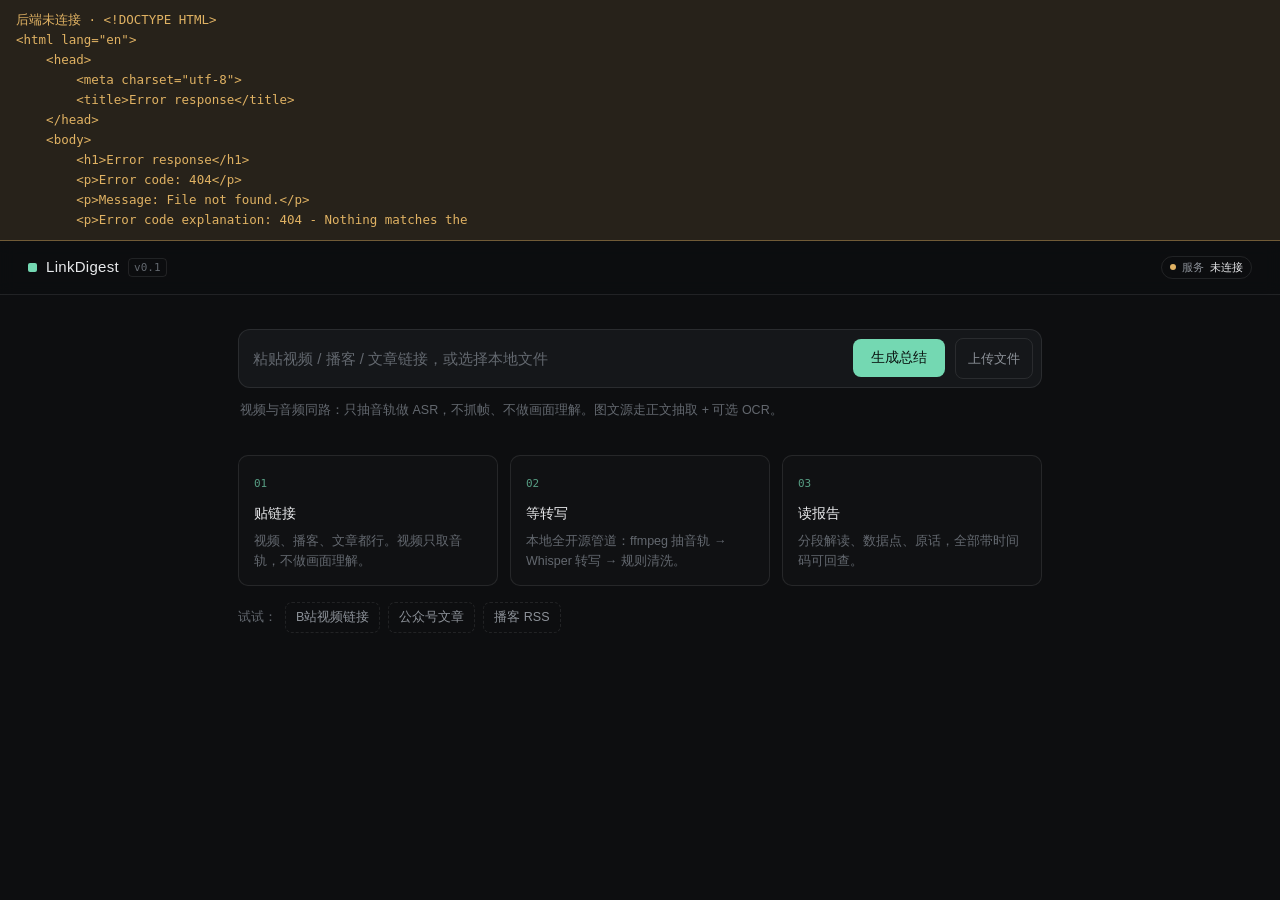
==== src/linkdigest/resources/web/index.html @ 15613ebf "重构为分层包：14 个混合模块拆成 13 层，外部能力改为端口/适配器 - 依赖单向向下：conventions ← config ← net ← capabilities ← contracts ←" ====
<!DOCTYPE html>
<html lang="zh-CN">
<head>
<meta charset="utf-8">
<meta name="viewport" content="width=device-width, initial-scale=1">
<title>LinkDigest · 内容总结</title>
<link rel="stylesheet" href="static/style.css">
<style>
  /* 直接双击打开（file://）时的兜底提示：此时静态资源与接口都不存在 */
  #offline { display: none; }
  html[data-mode="offline"] #offline {
    display: block;
    max-width: 720px;
    margin: 12vh auto;
    padding: 32px 36px;
    background: #14161a;
    border: 1px solid #2a2f36;
    border-radius: 14px;
    color: #e6e8eb;
    font: 15px/1.7 -apple-system, "PingFang SC", "Microsoft YaHei", sans-serif;
  }
  html[data-mode="offline"] body > *:not(#offline) { display: none !important; }
  html[data-mode="offline"] body { background: #0d0f12; }
  #offline h1 { margin: 0 0 10px; font-size: 20px; }
  #offline p { margin: 0 0 12px; color: #a8b0ba; }
  #offline code {
    display: block;
    padding: 10px 12px;
    margin: 6px 0;
    background: #0b0d10;
    border: 1px solid #2a2f36;
    border-radius: 8px;
    color: #9ae6b4;
    font: 13px/1.6 ui-monospace, SFMono-Regular, Menlo, monospace;
  }
  #offline a { color: #7cc4ff; }
</style>
<script>
  // 必须在解析 body 前判断，避免先闪一下坏掉的界面
  if (location.protocol === "file:") document.documentElement.dataset.mode = "offline";
</script>
</head>
<body>
<section id="offline">
  <h1>打开方式不对</h1>
  <p>这个页面是 <code style="display:inline;padding:2px 6px">file://</code> 打开的静态文件，
    它身后的后端（解析、转写、模型）一个都没在跑，所以点「生成总结」只会报资源找不到。</p>
  <p>正确做法是从项目根目录把服务拉起来，然后用 HTTP 地址访问：</p>
  <code>cd linkdigest &amp;&amp; ./scripts/run.sh</code>
  <code>open http://127.0.0.1:8787</code>
  <p>服务起好后点这里：<a href="http://127.0.0.1:8787/">http://127.0.0.1:8787/</a></p>
</section>
<header class="top">
  <div class="brand">
    <span class="mark"></span>
    <span class="name">LinkDigest</span>
    <span class="ver">v0.1</span>
  </div>
  <div class="pills" id="pills"></div>
</header>

<main>
  <section class="composer">
    <form id="form" autocomplete="off">
      <input id="url" type="text" placeholder="粘贴视频 / 播客 / 文章链接，或选择本地文件" spellcheck="false">
      <button type="submit" id="go">生成总结</button>
      <label class="ghost" for="file">上传文件</label>
      <input id="file" type="file" accept="audio/*,video/*" hidden>
    </form>
    <p class="hint">
      视频与音频同路：只抽音轨做 ASR，不抓帧、不做画面理解。图文源走正文抽取 + 可选 OCR。
    </p>
  </section>

  <section id="empty" class="empty">
    <div class="empty-grid">
      <div class="empty-card">
        <span class="k">01</span>
        <h4>贴链接</h4>
        <p>视频、播客、文章都行。视频只取音轨，不做画面理解。</p>
      </div>
      <div class="empty-card">
        <span class="k">02</span>
        <h4>等转写</h4>
        <p>本地全开源管道：ffmpeg 抽音轨 → Whisper 转写 → 规则清洗。</p>
      </div>
      <div class="empty-card">
        <span class="k">03</span>
        <h4>读报告</h4>
        <p>分段解读、数据点、原话，全部带时间码可回查。</p>
      </div>
    </div>
    <div class="examples">
      <span>试试：</span>
      <button class="example" data-tip="https://www.bilibili.com/video/BV1GJ411x7h7">B站视频链接</button>
      <button class="example" data-tip="https://mp.weixin.qq.com/s/xxxxxxxx">公众号文章</button>
      <button class="example" data-tip="https://feeds.simplecast.com/54nAGcIl">播客 RSS</button>
    </div>
  </section>

  <section id="status" class="status" hidden>
    <div class="status-head">
      <span id="stage">排队</span>
      <span id="pct">0%</span>
    </div>
    <div class="bar"><i id="fill"></i></div>
    <ul id="timings" class="timings"></ul>
  </section>

  <section id="history" class="history" hidden>
    <h3>最近</h3>
    <div id="history-list" class="chips"></div>
  </section>

  <article id="report" class="report"></article>
</main>

<script src="static/app.js"></script>
</body>
</html>
---- src/linkdigest/resources/web/static/style.css ----
:root {
  --bg: #0d0e10;
  --panel: #15171a;
  --panel-2: #1b1e22;
  --line: rgba(255, 255, 255, 0.09);
  --line-strong: rgba(255, 255, 255, 0.18);
  --text: #e8e9eb;
  --muted: #8d9299;
  --dim: #63686f;
  --accent: #74d8b2;
  --accent-dim: rgba(116, 216, 178, 0.14);
  --warn: #e0b263;
  --danger: #e08585;
  --mono: ui-monospace, SFMono-Regular, "SF Mono", Menlo, monospace;
}

* { box-sizing: border-box; }

body {
  margin: 0;
  background: var(--bg);
  color: var(--text);
  font: 15px/1.65 -apple-system, BlinkMacSystemFont, "PingFang SC", "Helvetica Neue", sans-serif;
  -webkit-font-smoothing: antialiased;
}

.top {
  display: flex;
  align-items: center;
  justify-content: space-between;
  gap: 16px;
  padding: 14px 28px;
  border-bottom: 1px solid var(--line);
  position: sticky;
  top: 0;
  background: rgba(13, 14, 16, 0.92);
  backdrop-filter: blur(8px);
  z-index: 10;
}

.brand { display: flex; align-items: center; gap: 9px; }
.mark { width: 9px; height: 9px; background: var(--accent); border-radius: 2px; }
.name { font-weight: 500; letter-spacing: 0.02em; }
.ver { font: 11px/1 var(--mono); color: var(--dim); border: 1px solid var(--line); padding: 3px 5px; border-radius: 4px; }

.pills { display: flex; gap: 8px; flex-wrap: wrap; }
.pill {
  font: 11px/1 var(--mono);
  color: var(--muted);
  border: 1px solid var(--line);
  padding: 5px 8px;
  border-radius: 999px;
  display: inline-flex;
  gap: 6px;
  align-items: center;
}
.pill b { color: var(--text); font-weight: 500; }
.pill .dot { width: 6px; height: 6px; border-radius: 50%; background: var(--dim); }
.pill.on .dot { background: var(--accent); }
.pill.off .dot { background: var(--warn); }

main { max-width: 860px; margin: 0 auto; padding: 34px 28px 90px; }

.composer form {
  display: flex;
  gap: 10px;
  background: var(--panel);
  border: 1px solid var(--line);
  border-radius: 12px;
  padding: 8px 8px 8px 14px;
  align-items: center;
}
.composer form:focus-within { border-color: var(--line-strong); }

#url {
  flex: 1;
  min-width: 0;
  background: transparent;
  border: 0;
  outline: 0;
  color: var(--text);
  font-size: 15px;
  padding: 8px 0;
}
#url::placeholder { color: var(--dim); }

button#go {
  border: 0;
  border-radius: 8px;
  background: var(--accent);
  color: #0a1411;
  font-weight: 500;
  font-size: 14px;
  padding: 10px 18px;
  cursor: pointer;
}
button#go:disabled { opacity: 0.5; cursor: default; }

.ghost {
  border: 1px solid var(--line);
  color: var(--muted);
  font-size: 13px;
  padding: 9px 12px;
  border-radius: 8px;
  cursor: pointer;
  white-space: nowrap;
}
.ghost:hover { color: var(--text); border-color: var(--line-strong); }

.hint { color: var(--dim); font-size: 12.5px; margin: 12px 2px 0; }

.status { margin-top: 26px; background: var(--panel); border: 1px solid var(--line); border-radius: 12px; padding: 16px 18px; }

.empty { margin-top: 34px; }
.empty-grid { display: grid; grid-template-columns: repeat(3, 1fr); gap: 12px; }
.empty-card { border: 1px solid var(--line); border-radius: 10px; padding: 14px 15px; background: rgba(255, 255, 255, 0.015); }
.empty-card .k { font: 11px/1 var(--mono); color: var(--accent); opacity: 0.7; }
.empty-card h4 { margin: 8px 0 6px; font-size: 13.5px; font-weight: 500; color: var(--text); }
.empty-card p { margin: 0; font-size: 12.5px; line-height: 1.6; color: var(--dim); }
.examples { display: flex; align-items: center; gap: 8px; margin-top: 16px; flex-wrap: wrap; font-size: 12.5px; color: var(--dim); }
.example { border: 1px dashed var(--line); background: transparent; color: var(--muted); font-size: 12.5px; padding: 6px 10px; border-radius: 7px; cursor: pointer; }
.example:hover { color: var(--text); border-color: var(--line-strong); }
.status-head { display: flex; justify-content: space-between; font-size: 13px; color: var(--muted); margin-bottom: 10px; }
.status-head #stage { color: var(--text); }
.bar { height: 3px; background: rgba(255, 255, 255, 0.07); border-radius: 2px; overflow: hidden; }
.bar i { display: block; height: 100%; width: 0; background: var(--accent); transition: width 0.5s ease; }
.timings { list-style: none; margin: 12px 0 0; padding: 0; display: flex; flex-wrap: wrap; gap: 14px; font: 11.5px/1 var(--mono); color: var(--dim); }
.timings li.done { color: var(--muted); }

.status.failed { border-color: rgba(224, 133, 133, 0.35); }
.status.failed .bar i { background: var(--danger); }
.err {
  margin-top: 14px;
  padding: 12px 14px;
  border-left: 2px solid var(--danger);
  background: rgba(224, 133, 133, 0.07);
  border-radius: 0 6px 6px 0;
  font: 13px/1.75 -apple-system, BlinkMacSystemFont, "PingFang SC", sans-serif;
  color: var(--danger);
  white-space: pre-wrap;
}
.err .retry {
  display: inline-block;
  margin-top: 8px;
  padding: 4px 12px;
  border: 1px solid var(--line-strong);
  border-radius: 999px;
  background: none;
  color: var(--text);
  font: 12px/1.6 inherit;
  font-family: inherit;
  cursor: pointer;
}
.err .retry:hover { border-color: var(--danger); color: var(--danger); }

.history { margin-top: 30px; }
.history h3 { font-size: 12px; font-weight: 500; color: var(--dim); margin: 0 0 10px; letter-spacing: 0.04em; }
.chips { display: flex; flex-wrap: wrap; gap: 8px; }
.chip {
  border: 1px solid var(--line);
  background: var(--panel);
  color: var(--muted);
  border-radius: 8px;
  padding: 7px 10px;
  font-size: 12.5px;
  cursor: pointer;
  max-width: 260px;
  overflow: hidden;
  text-overflow: ellipsis;
  white-space: nowrap;
}
.chip:hover { color: var(--text); border-color: var(--line-strong); }
.chip.miss { color: var(--dim); }

.report { margin-top: 34px; }
.report:empty { display: none; }

.report h1 { font-size: 24px; line-height: 1.35; font-weight: 500; margin: 0 0 6px; letter-spacing: -0.01em; }
.report h2 { font-size: 15px; font-weight: 500; margin: 34px 0 12px; padding-bottom: 8px; border-bottom: 1px solid var(--line); color: var(--text); }
.report h3 { font-size: 14px; font-weight: 500; margin: 22px 0 8px; color: var(--text); }
.report p { color: #cdd0d4; margin: 10px 0; }
.report em { color: var(--muted); font-style: normal; font-size: 13px; }
.report ul, .report ol { color: #cdd0d4; padding-left: 20px; }
.report li { margin: 5px 0; }
.report strong { color: #fff; font-weight: 500; }
.report blockquote {
  margin: 12px 0;
  padding: 10px 14px;
  border-left: 2px solid var(--accent);
  background: var(--accent-dim);
  border-radius: 0 8px 8px 0;
  color: #d6dad9;
  font-size: 14px;
}
.report blockquote p { margin: 4px 0; }
.report table { width: 100%; border-collapse: collapse; margin: 12px 0; font-size: 13.5px; }
.report th, .report td { text-align: left; padding: 8px 10px; border-bottom: 1px solid var(--line); }
.report th { color: var(--muted); font-weight: 400; font-size: 12px; }
.report hr { border: 0; border-top: 1px solid var(--line); margin: 28px 0 14px; }
.report code { font: 12.5px var(--mono); background: var(--panel-2); padding: 2px 5px; border-radius: 4px; }
.report a { color: var(--accent); text-decoration: none; border-bottom: 1px solid rgba(116, 216, 178, 0.3); }

.actions { display: flex; gap: 10px; margin-top: 18px; flex-wrap: wrap; }
.actions a {
  font-size: 12.5px;
  color: var(--muted);
  border: 1px solid var(--line);
  padding: 7px 11px;
  border-radius: 7px;
  text-decoration: none;
}
.actions a:hover { color: var(--text); border-color: var(--line-strong); }

.handoff {
  border: 1px solid rgba(224, 178, 99, 0.32);
  background: rgba(224, 178, 99, 0.07);
  border-radius: 12px;
  padding: 16px 18px;
  margin-bottom: 26px;
}
.handoff-head {
  display: flex;
  align-items: center;
  gap: 8px;
  font-size: 13.5px;
  color: var(--warn);
  letter-spacing: 0.01em;
}
.handoff-head .dot { width: 6px; height: 6px; border-radius: 50%; background: var(--warn); }
.handoff p { margin: 8px 0 10px; font-size: 13px; color: #cfd2d5; }
.handoff-dir {
  font: 12px var(--mono);
  color: var(--muted);
  background: rgba(0, 0, 0, 0.28);
  border: 1px solid var(--line);
  border-radius: 6px;
  padding: 6px 9px;
  overflow-x: auto;
  white-space: nowrap;
}
.handoff-actions { display: flex; align-items: center; gap: 8px; margin-top: 12px; flex-wrap: wrap; }
.handoff-actions button {
  font: inherit;
  font-size: 12.5px;
  color: var(--text);
  background: var(--panel-2);
  border: 1px solid var(--line-strong);
  border-radius: 7px;
  padding: 6px 11px;
  cursor: pointer;
}
.handoff-actions button:hover { border-color: var(--warn); color: #fff; }
.handoff-actions button:disabled { opacity: 0.5; cursor: default; }
.handoff-msg { font-size: 12px; color: var(--muted); }

@media (max-width: 640px) {
  .top { padding: 12px 16px; flex-wrap: wrap; }
  main { padding: 22px 16px 70px; }
  .composer form { flex-wrap: wrap; }
  #url { flex-basis: 100%; padding: 10px 2px; }
  button#go { flex: 1; }
  .empty-grid { grid-template-columns: 1fr; }
  .report h1 { font-size: 20px; }
}
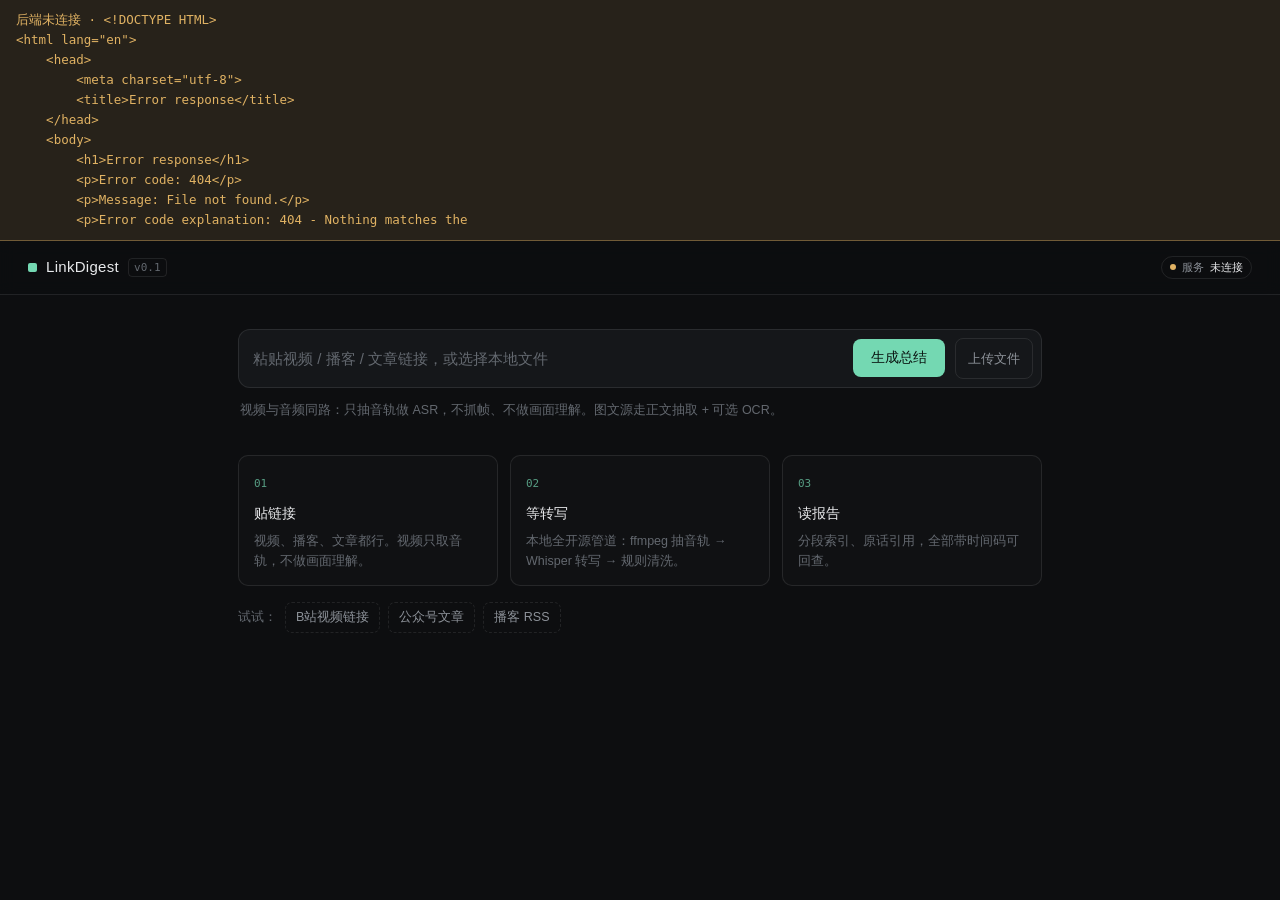
==== commit b3f0fc50: "报告体例收紧：一份报告只留一条叙事线 同一批内容此前会在两个模块各讲一遍，读者要读两遍：  - 分段从「解读」降为「索引」，一行一条（时间码 + 标题），细节只留正文；   HTML 里与索引重复的独" ====
--- a/src/linkdigest/resources/web/index.html
+++ b/src/linkdigest/resources/web/index.html
@@ -87,7 +87,7 @@
       <div class="empty-card">
         <span class="k">03</span>
         <h4>读报告</h4>
-        <p>分段解读、数据点、原话，全部带时间码可回查。</p>
+        <p>分段索引、原话引用，全部带时间码可回查。</p>
       </div>
     </div>
     <div class="examples">
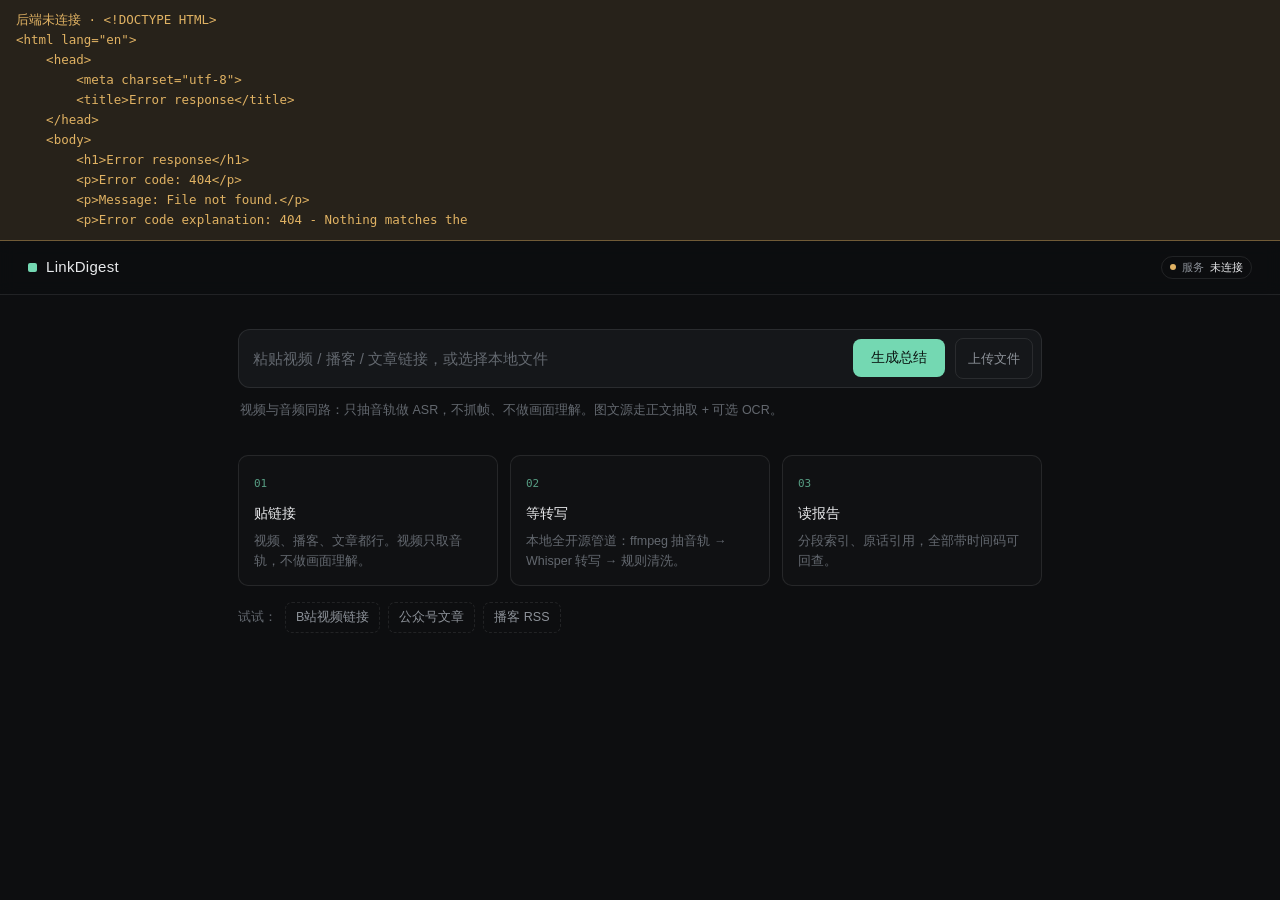
==== commit 8adf43f3: "发布 0.3.0：网页任务列表 + MLX 默认引擎 - pyproject 与 __version__ 升到 0.3.0，CHANGELOG Unreleased 收口为 [0.3.0]。 - 标题" ====
--- a/src/linkdigest/resources/web/index.html
+++ b/src/linkdigest/resources/web/index.html
@@ -54,7 +54,7 @@
   <div class="brand">
     <span class="mark"></span>
     <span class="name">LinkDigest</span>
-    <span class="ver">v0.1</span>
+    <span class="ver" id="ver" hidden></span>
   </div>
   <div class="pills" id="pills"></div>
 </header>
@@ -108,8 +108,22 @@
   </section>
 
   <section id="history" class="history" hidden>
-    <h3>最近</h3>
-    <div id="history-list" class="chips"></div>
+    <div class="history-head">
+      <h3>历史任务<span class="h-total" id="h-total"></span></h3>
+      <nav class="filters" id="filters"></nav>
+    </div>
+    <div class="bulk" id="bulk">
+      <label class="pick-all">
+        <input type="checkbox" id="pick-all">
+        <span id="pick-all-text">全选</span>
+      </label>
+      <span class="bulk-count" id="bulk-count"></span>
+      <span class="bulk-msg" id="hist-msg"></span>
+      <button type="button" class="bulk-del" id="bulk-del" disabled>删除所选</button>
+    </div>
+    <ul id="history-list" class="jobs"></ul>
+    <p class="hist-empty" id="hist-empty" hidden></p>
+    <button type="button" class="more" id="more" hidden>加载更多</button>
   </section>
 
   <article id="report" class="report"></article>
--- a/src/linkdigest/resources/web/static/style.css
+++ b/src/linkdigest/resources/web/static/style.css
@@ -154,23 +154,158 @@
 .err .retry:hover { border-color: var(--danger); color: var(--danger); }
 
 .history { margin-top: 30px; }
-.history h3 { font-size: 12px; font-weight: 500; color: var(--dim); margin: 0 0 10px; letter-spacing: 0.04em; }
-.chips { display: flex; flex-wrap: wrap; gap: 8px; }
-.chip {
-  border: 1px solid var(--line);
+.history-head {
+  display: flex;
+  align-items: center;
+  justify-content: space-between;
+  gap: 12px;
+  flex-wrap: wrap;
+  margin-bottom: 10px;
+}
+.history h3 {
+  font-size: 12px;
+  font-weight: 500;
+  color: var(--dim);
+  margin: 0;
+  letter-spacing: 0.04em;
+  display: flex;
+  align-items: baseline;
+  gap: 7px;
+}
+.h-total { font: 11px/1 var(--mono); color: var(--muted); }
+
+.filters { display: flex; gap: 4px; flex-wrap: wrap; }
+.filter {
+  font: inherit;
+  font-size: 12px;
+  color: var(--muted);
+  background: transparent;
+  border: 1px solid transparent;
+  border-radius: 7px;
+  padding: 5px 9px;
+  cursor: pointer;
+  display: inline-flex;
+  align-items: center;
+  gap: 6px;
+}
+.filter:hover { color: var(--text); border-color: var(--line); }
+.filter.on { color: var(--text); background: var(--panel-2); border-color: var(--line-strong); }
+.filter .n { font: 10.5px/1 var(--mono); color: var(--dim); }
+.filter.on .n { color: var(--accent); }
+
+.bulk {
+  display: flex;
+  align-items: center;
+  gap: 12px;
+  padding: 8px 12px;
+  border: 1px solid var(--line);
+  border-radius: 10px 10px 0 0;
+  border-bottom: 0;
   background: var(--panel);
-  color: var(--muted);
-  border-radius: 8px;
-  padding: 7px 10px;
   font-size: 12.5px;
-  cursor: pointer;
-  max-width: 260px;
+  color: var(--muted);
+  flex-wrap: wrap;
+}
+.pick-all { display: inline-flex; align-items: center; gap: 7px; cursor: pointer; white-space: nowrap; }
+.pick-all:hover { color: var(--text); }
+.bulk-count { font: 11.5px/1 var(--mono); color: var(--accent); }
+.bulk-msg { font-size: 12px; color: var(--muted); }
+.bulk-msg.warn { color: var(--warn); }
+.bulk-msg:not(:empty) { flex: 1; min-width: 120px; }
+.bulk-del {
+  margin-left: auto;
+  font: inherit;
+  font-size: 12.5px;
+  color: var(--muted);
+  background: transparent;
+  border: 1px solid var(--line-strong);
+  border-radius: 7px;
+  padding: 5px 11px;
+  cursor: pointer;
+}
+.bulk-del:hover:not(:disabled) { color: var(--danger); border-color: var(--danger); }
+.bulk-del:disabled { opacity: 0.4; cursor: default; }
+.bulk-del.armed { color: #1a1005; background: var(--danger); border-color: var(--danger); }
+
+.jobs {
+  list-style: none;
+  margin: 0;
+  padding: 0;
+  border: 1px solid var(--line);
+  border-radius: 0 0 10px 10px;
+  overflow: hidden;
+  background: rgba(255, 255, 255, 0.012);
+}
+.job {
+  display: flex;
+  align-items: center;
+  gap: 12px;
+  padding: 10px 12px;
+  border-bottom: 1px solid var(--line);
+}
+.job:last-child { border-bottom: 0; }
+.job:hover { background: rgba(255, 255, 255, 0.025); }
+.pick { display: flex; align-items: center; }
+.pick input, .pick-all input { accent-color: var(--accent); width: 13px; height: 13px; margin: 0; cursor: pointer; }
+
+.job-main { flex: 1; min-width: 0; display: flex; flex-direction: column; gap: 3px; }
+.job-title {
+  font: inherit;
+  font-size: 13.5px;
+  color: var(--text);
+  background: none;
+  border: 0;
+  padding: 0;
+  text-align: left;
+  cursor: pointer;
   overflow: hidden;
   text-overflow: ellipsis;
   white-space: nowrap;
 }
-.chip:hover { color: var(--text); border-color: var(--line-strong); }
-.chip.miss { color: var(--dim); }
+.job-title:hover { color: var(--accent); }
+.job-meta {
+  display: flex;
+  align-items: center;
+  gap: 7px;
+  flex-wrap: wrap;
+  font: 11px/1.5 var(--mono);
+  color: var(--dim);
+}
+.job-meta .sep { color: var(--line-strong); font-style: normal; }
+.job-meta .state { color: var(--muted); }
+.job.done .state { color: var(--accent); }
+.job.failed .state { color: var(--danger); }
+.job.running .state, .job.queued .state { color: var(--warn); }
+
+.job-actions { display: flex; gap: 6px; flex-shrink: 0; }
+.job-actions button {
+  font: inherit;
+  font-size: 12px;
+  color: var(--muted);
+  background: none;
+  border: 1px solid var(--line);
+  border-radius: 6px;
+  padding: 4px 9px;
+  cursor: pointer;
+}
+.job-actions button:hover:not(:disabled) { color: var(--text); border-color: var(--line-strong); }
+.job-actions .del:hover:not(:disabled) { color: var(--danger); border-color: var(--danger); }
+.job-actions button.armed { color: #1a1005; background: var(--danger); border-color: var(--danger); }
+.job-actions button:disabled { opacity: 0.35; cursor: default; }
+
+.hist-empty { margin: 16px 2px 0; font-size: 12.5px; color: var(--dim); }
+.more {
+  margin-top: 10px;
+  font: inherit;
+  font-size: 12px;
+  color: var(--muted);
+  background: transparent;
+  border: 1px dashed var(--line);
+  border-radius: 7px;
+  padding: 7px 12px;
+  cursor: pointer;
+}
+.more:hover { color: var(--text); border-color: var(--line-strong); }
 
 .report { margin-top: 34px; }
 .report:empty { display: none; }
@@ -261,4 +396,10 @@
   button#go { flex: 1; }
   .empty-grid { grid-template-columns: 1fr; }
   .report h1 { font-size: 20px; }
-}
+  .history-head { align-items: flex-start; flex-direction: column; gap: 8px; }
+  .bulk { gap: 8px; }
+  .bulk-msg { order: 3; flex-basis: 100%; }
+  .job { flex-wrap: wrap; padding: 10px; }
+  .job-actions { margin-left: 25px; }
+  .job-title { white-space: normal; }
+}
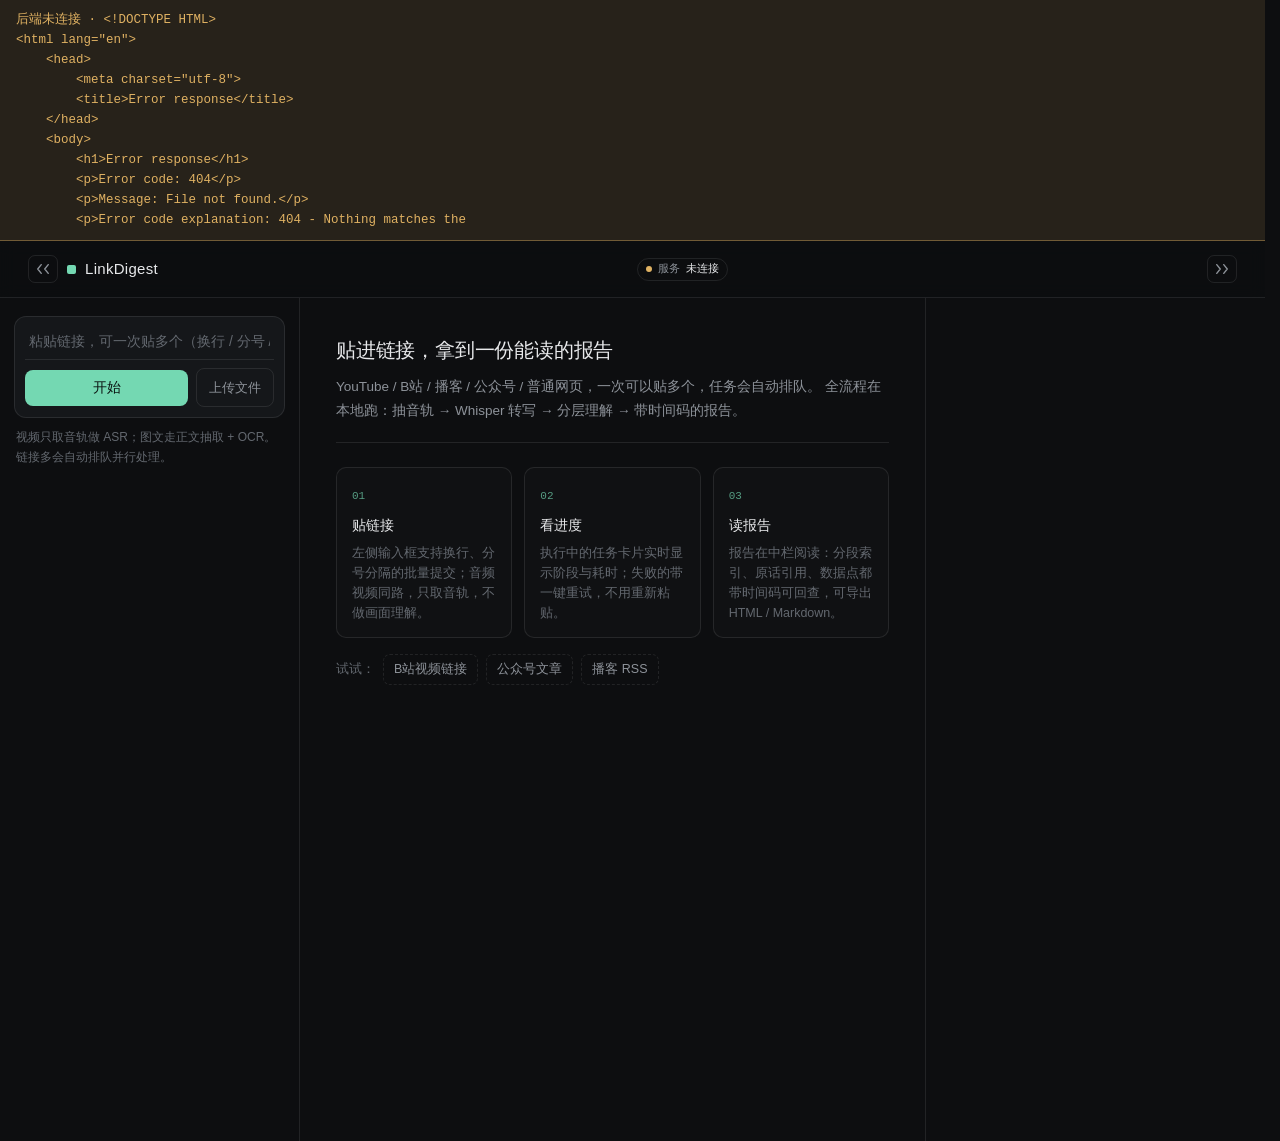
==== commit 7751bda3: "并行任务、三栏工作台与理解链路加固 - JOB_WORKERS 并行上限（默认 5）；粘贴框按分隔符批量建任务 - 前端三栏：左队列/中报告/右历史，可收起，窄屏底部 tab - Spotify cr" ====
--- a/src/linkdigest/resources/web/index.html
+++ b/src/linkdigest/resources/web/index.html
@@ -52,82 +52,109 @@
 </section>
 <header class="top">
   <div class="brand">
+    <button type="button" class="rail-toggle" id="toggle-left" title="展开 / 收起任务面板">
+      <svg viewBox="0 0 16 16" width="14" height="14"><path d="M6 3 2 8l4 5M14 3l-4 5 4 5" fill="none" stroke="currentColor" stroke-width="1.6" stroke-linecap="round" stroke-linejoin="round"/></svg>
+    </button>
     <span class="mark"></span>
     <span class="name">LinkDigest</span>
     <span class="ver" id="ver" hidden></span>
   </div>
   <div class="pills" id="pills"></div>
+  <button type="button" class="rail-toggle" id="toggle-right" title="展开 / 收起历史面板">
+    <svg viewBox="0 0 16 16" width="14" height="14"><path d="M2 3l4 5-4 5M10 3l4 5-4 5" fill="none" stroke="currentColor" stroke-width="1.6" stroke-linecap="round" stroke-linejoin="round"/></svg>
+  </button>
 </header>
 
-<main>
-  <section class="composer">
-    <form id="form" autocomplete="off">
-      <input id="url" type="text" placeholder="粘贴视频 / 播客 / 文章链接，或选择本地文件" spellcheck="false">
-      <button type="submit" id="go">生成总结</button>
-      <label class="ghost" for="file">上传文件</label>
-      <input id="file" type="file" accept="audio/*,video/*" hidden>
-    </form>
-    <p class="hint">
-      视频与音频同路：只抽音轨做 ASR，不抓帧、不做画面理解。图文源走正文抽取 + 可选 OCR。
-    </p>
-  </section>
+<div class="layout" id="layout">
+  <aside class="side left" id="side-left">
+    <div class="side-body">
+      <section class="composer">
+        <form id="form" autocomplete="off">
+          <input id="url" type="text" placeholder="粘贴链接，可一次贴多个（换行 / 分号 / 逗号分隔）" spellcheck="false">
+          <button type="submit" id="go">开始</button>
+          <label class="ghost" for="file">上传文件</label>
+          <input id="file" type="file" accept="audio/*,video/*" hidden>
+        </form>
+        <p class="hint">视频只取音轨做 ASR；图文走正文抽取 + OCR。链接多会自动排队并行处理。</p>
+      </section>
 
-  <section id="empty" class="empty">
-    <div class="empty-grid">
-      <div class="empty-card">
-        <span class="k">01</span>
-        <h4>贴链接</h4>
-        <p>视频、播客、文章都行。视频只取音轨，不做画面理解。</p>
+      <section id="active" hidden>
+        <h3 class="side-label">执行中<span class="h-total" id="active-count"></span></h3>
+        <ul id="active-list" class="active-list"></ul>
+      </section>
+    </div>
+  </aside>
+
+  <main class="main" id="main">
+    <section id="empty" class="empty">
+      <div class="empty-intro">
+        <h2>贴进链接，拿到一份能读的报告</h2>
+        <p>YouTube / B站 / 播客 / 公众号 / 普通网页，一次可以贴多个，任务会自动排队。
+          全流程在本地跑：抽音轨 → Whisper 转写 → 分层理解 → 带时间码的报告。</p>
       </div>
-      <div class="empty-card">
-        <span class="k">02</span>
-        <h4>等转写</h4>
-        <p>本地全开源管道：ffmpeg 抽音轨 → Whisper 转写 → 规则清洗。</p>
+      <div class="empty-grid">
+        <div class="empty-card">
+          <span class="k">01</span>
+          <h4>贴链接</h4>
+          <p>左侧输入框支持换行、分号分隔的批量提交；音频视频同路，只取音轨，不做画面理解。</p>
+        </div>
+        <div class="empty-card">
+          <span class="k">02</span>
+          <h4>看进度</h4>
+          <p>执行中的任务卡片实时显示阶段与耗时；失败的带一键重试，不用重新粘贴。</p>
+        </div>
+        <div class="empty-card">
+          <span class="k">03</span>
+          <h4>读报告</h4>
+          <p>报告在中栏阅读：分段索引、原话引用、数据点都带时间码可回查，可导出 HTML / Markdown。</p>
+        </div>
       </div>
-      <div class="empty-card">
-        <span class="k">03</span>
-        <h4>读报告</h4>
-        <p>分段索引、原话引用，全部带时间码可回查。</p>
+      <div class="examples">
+        <span>试试：</span>
+        <button class="example" data-tip="https://www.bilibili.com/video/BV1GJ411x7h7">B站视频链接</button>
+        <button class="example" data-tip="https://mp.weixin.qq.com/s/xxxxxxxx">公众号文章</button>
+        <button class="example" data-tip="https://feeds.simplecast.com/54nAGcIl">播客 RSS</button>
       </div>
+    </section>
+
+    <article id="report" class="report"></article>
+  </main>
+
+  <aside class="side right" id="side-right">
+    <div class="side-body">
+      <section id="history" class="history" hidden>
+        <div class="history-head">
+          <h3>历史任务<span class="h-total" id="h-total"></span></h3>
+          <nav class="filters" id="filters"></nav>
+        </div>
+        <div class="bulk" id="bulk">
+          <label class="pick-all">
+            <input type="checkbox" id="pick-all">
+            <span id="pick-all-text">全选</span>
+          </label>
+          <span class="bulk-count" id="bulk-count"></span>
+          <span class="bulk-msg" id="hist-msg"></span>
+          <button type="button" class="bulk-del" id="bulk-del" disabled>删除所选</button>
+        </div>
+        <ul id="history-list" class="jobs"></ul>
+        <p class="hist-empty" id="hist-empty" hidden></p>
+        <button type="button" class="more" id="more" hidden>加载更多</button>
+      </section>
     </div>
-    <div class="examples">
-      <span>试试：</span>
-      <button class="example" data-tip="https://www.bilibili.com/video/BV1GJ411x7h7">B站视频链接</button>
-      <button class="example" data-tip="https://mp.weixin.qq.com/s/xxxxxxxx">公众号文章</button>
-      <button class="example" data-tip="https://feeds.simplecast.com/54nAGcIl">播客 RSS</button>
-    </div>
-  </section>
+  </aside>
+</div>
 
-  <section id="status" class="status" hidden>
-    <div class="status-head">
-      <span id="stage">排队</span>
-      <span id="pct">0%</span>
-    </div>
-    <div class="bar"><i id="fill"></i></div>
-    <ul id="timings" class="timings"></ul>
-  </section>
-
-  <section id="history" class="history" hidden>
-    <div class="history-head">
-      <h3>历史任务<span class="h-total" id="h-total"></span></h3>
-      <nav class="filters" id="filters"></nav>
-    </div>
-    <div class="bulk" id="bulk">
-      <label class="pick-all">
-        <input type="checkbox" id="pick-all">
-        <span id="pick-all-text">全选</span>
-      </label>
-      <span class="bulk-count" id="bulk-count"></span>
-      <span class="bulk-msg" id="hist-msg"></span>
-      <button type="button" class="bulk-del" id="bulk-del" disabled>删除所选</button>
-    </div>
-    <ul id="history-list" class="jobs"></ul>
-    <p class="hist-empty" id="hist-empty" hidden></p>
-    <button type="button" class="more" id="more" hidden>加载更多</button>
-  </section>
-
-  <article id="report" class="report"></article>
-</main>
+<nav class="tabbar" id="tabbar" hidden>
+  <button type="button" class="tab on" data-tab="report" title="当前报告">
+    <svg viewBox="0 0 20 20" width="20" height="20"><path d="M5 2.5h7l3.5 3.5v11.5h-10.5z M12 2.5v4h4 M7.5 10h5 M7.5 13h5" fill="none" stroke="currentColor" stroke-width="1.4" stroke-linejoin="round"/></svg>
+  </button>
+  <button type="button" class="tab" data-tab="add" title="添加任务">
+    <svg viewBox="0 0 20 20" width="20" height="20"><circle cx="10" cy="10" r="7.5" fill="none" stroke="currentColor" stroke-width="1.4"/><path d="M10 6.5v7M6.5 10h7" stroke="currentColor" stroke-width="1.4" stroke-linecap="round"/></svg>
+  </button>
+  <button type="button" class="tab" data-tab="history" title="历史任务">
+    <svg viewBox="0 0 20 20" width="20" height="20"><circle cx="10" cy="10" r="7.5" fill="none" stroke="currentColor" stroke-width="1.4"/><path d="M10 5.5V10l3 2" fill="none" stroke="currentColor" stroke-width="1.4" stroke-linecap="round" stroke-linejoin="round"/></svg>
+  </button>
+</nav>
 
 <script src="static/app.js"></script>
 </body>
--- a/src/linkdigest/resources/web/static/style.css
+++ b/src/linkdigest/resources/web/static/style.css
@@ -16,6 +16,12 @@
 
 * { box-sizing: border-box; }
 
+/* 滚动条出现/消失不再挤压布局宽度，打开长报告时中栏不会横向抖一下 */
+html { scrollbar-gutter: stable; }
+
+/* scrollIntoView 落点给 sticky 顶栏留出高度，报告标题不被盖住 */
+.report { scroll-margin-top: calc(var(--head) + 8px); }
+
 body {
   margin: 0;
   background: var(--bg);
@@ -59,29 +65,93 @@
 .pill.on .dot { background: var(--accent); }
 .pill.off .dot { background: var(--warn); }
 
-main { max-width: 860px; margin: 0 auto; padding: 34px 28px 90px; }
-
+/* ── 三栏骨架：左=任务面板（输入+执行中），中=报告阅读区，右=历史 ── */
+
+:root { --head: 57px; --left-w: 300px; --right-w: 340px; }
+
+.layout {
+  display: grid;
+  grid-template-columns: var(--left-w) minmax(0, 1fr) var(--right-w);
+  align-items: start;
+}
+.layout.no-left { grid-template-columns: 0 minmax(0, 1fr) var(--right-w); }
+.layout.no-right { grid-template-columns: var(--left-w) minmax(0, 1fr) 0; }
+.layout.no-left.no-right { grid-template-columns: 0 minmax(0, 1fr) 0; }
+/* 收起用 display:none 让面板脱离布局流，所以三块必须显式定列——
+   否则 grid 会把 main 自动排到第 1 列（宽度 0），只收左栏时就塌成一条缝。 */
+.layout.no-left .side.left, .layout.no-right .side.right { display: none; }
+
+.side {
+  position: sticky;
+  top: var(--head);
+  height: calc(100vh - var(--head));
+  overflow-y: auto;
+  padding: 18px 14px 40px;
+  scrollbar-width: thin;
+}
+.side.left { grid-column: 1; border-right: 1px solid var(--line); }
+.side.right { grid-column: 3; border-left: 1px solid var(--line); }
+
+.main {
+  grid-column: 2;
+  max-width: 860px;
+  width: 100%;
+  margin: 0 auto;
+  padding: 30px 36px 90px;
+  min-width: 0;
+}
+
+/* 顶栏两侧的收起开关：面板关掉时按钮变暗，点一下就回来 */
+.rail-toggle {
+  background: none;
+  border: 1px solid var(--line);
+  border-radius: 7px;
+  color: var(--muted);
+  padding: 6px 7px;
+  cursor: pointer;
+  display: inline-flex;
+  align-items: center;
+  line-height: 0;
+}
+.rail-toggle:hover { color: var(--text); border-color: var(--line-strong); }
+.rail-toggle.dim { opacity: 0.45; }
+
+.side-label {
+  font-size: 12px;
+  font-weight: 500;
+  color: var(--dim);
+  letter-spacing: 0.04em;
+  margin: 0 0 8px;
+  display: flex;
+  align-items: baseline;
+  gap: 7px;
+}
+
+/* 左栏输入：竖排，输入框整行、按钮一行 */
 .composer form {
   display: flex;
-  gap: 10px;
+  flex-wrap: wrap;
+  gap: 8px;
   background: var(--panel);
   border: 1px solid var(--line);
   border-radius: 12px;
-  padding: 8px 8px 8px 14px;
+  padding: 10px;
   align-items: center;
 }
 .composer form:focus-within { border-color: var(--line-strong); }
 
 #url {
-  flex: 1;
+  flex: 1 1 100%;
   min-width: 0;
   background: transparent;
   border: 0;
   outline: 0;
   color: var(--text);
-  font-size: 15px;
-  padding: 8px 0;
-}
+  font-size: 14px;
+  padding: 6px 4px 10px;
+  border-bottom: 1px solid var(--line);
+}
+#url:focus { border-bottom-color: var(--line-strong); }
 #url::placeholder { color: var(--dim); }
 
 button#go {
@@ -91,8 +161,9 @@
   color: #0a1411;
   font-weight: 500;
   font-size: 14px;
-  padding: 10px 18px;
-  cursor: pointer;
+  padding: 9px 16px;
+  cursor: pointer;
+  flex: 1;
 }
 button#go:disabled { opacity: 0.5; cursor: default; }
 
@@ -100,18 +171,28 @@
   border: 1px solid var(--line);
   color: var(--muted);
   font-size: 13px;
-  padding: 9px 12px;
+  padding: 8px 12px;
   border-radius: 8px;
   cursor: pointer;
   white-space: nowrap;
 }
 .ghost:hover { color: var(--text); border-color: var(--line-strong); }
 
-.hint { color: var(--dim); font-size: 12.5px; margin: 12px 2px 0; }
-
-.status { margin-top: 26px; background: var(--panel); border: 1px solid var(--line); border-radius: 12px; padding: 16px 18px; }
-
-.empty { margin-top: 34px; }
+.hint { color: var(--dim); font-size: 12px; margin: 10px 2px 0; line-height: 1.6; }
+
+.composer { margin-bottom: 18px; }
+.active { margin-top: 0; }
+/* min-width:0 必须逐层给：网格/弹性项默认 min-width:auto，
+   长 URL 不换行会按 min-content 把卡片撑出侧栏宽度 */
+.active-list { list-style: none; margin: 0; padding: 0; display: grid; gap: 10px; min-width: 0; }
+.job-card { background: var(--panel); border: 1px solid var(--line); border-radius: 10px; padding: 12px 14px; min-width: 0; max-width: 100%; }
+.job-card.failed { border-color: rgba(224, 133, 133, 0.35); }
+.job-card.failed .bar i { background: var(--danger); }
+
+.empty { margin-top: 6px; }
+.empty-intro h2 { font-size: 20px; font-weight: 500; margin: 0 0 8px; letter-spacing: -0.01em; }
+.empty-intro p { margin: 0; font-size: 13.5px; line-height: 1.75; color: var(--muted); max-width: 640px; }
+.empty-intro { margin-bottom: 24px; padding-bottom: 20px; border-bottom: 1px solid var(--line); }
 .empty-grid { display: grid; grid-template-columns: repeat(3, 1fr); gap: 12px; }
 .empty-card { border: 1px solid var(--line); border-radius: 10px; padding: 14px 15px; background: rgba(255, 255, 255, 0.015); }
 .empty-card .k { font: 11px/1 var(--mono); color: var(--accent); opacity: 0.7; }
@@ -120,8 +201,13 @@
 .examples { display: flex; align-items: center; gap: 8px; margin-top: 16px; flex-wrap: wrap; font-size: 12.5px; color: var(--dim); }
 .example { border: 1px dashed var(--line); background: transparent; color: var(--muted); font-size: 12.5px; padding: 6px 10px; border-radius: 7px; cursor: pointer; }
 .example:hover { color: var(--text); border-color: var(--line-strong); }
-.status-head { display: flex; justify-content: space-between; font-size: 13px; color: var(--muted); margin-bottom: 10px; }
-.status-head #stage { color: var(--text); }
+.status-head { display: flex; justify-content: space-between; gap: 10px; font-size: 13px; color: var(--muted); margin-bottom: 10px; min-width: 0; }
+.status-head .stage { color: var(--text); }
+.status-head .right { display: flex; gap: 10px; flex: none; white-space: nowrap; }
+.job-name { color: var(--text); overflow: hidden; text-overflow: ellipsis; white-space: nowrap; max-width: 100%; flex: 1; min-width: 0; }
+.job-name.link { cursor: pointer; text-decoration: underline dotted rgba(255, 255, 255, 0.35); text-underline-offset: 3px; }
+
+/* 多任务进行中：每张卡对应一个任务，轮询统一走 pollAll（样式见上方 .job-card） */
 .bar { height: 3px; background: rgba(255, 255, 255, 0.07); border-radius: 2px; overflow: hidden; }
 .bar i { display: block; height: 100%; width: 0; background: var(--accent); transition: width 0.5s ease; }
 .timings { list-style: none; margin: 12px 0 0; padding: 0; display: flex; flex-wrap: wrap; gap: 14px; font: 11.5px/1 var(--mono); color: var(--dim); }
@@ -153,7 +239,7 @@
 }
 .err .retry:hover { border-color: var(--danger); color: var(--danger); }
 
-.history { margin-top: 30px; }
+.history { margin-top: 0; }
 .history-head {
   display: flex;
   align-items: center;
@@ -257,6 +343,7 @@
   border: 0;
   padding: 0;
   text-align: left;
+  text-decoration: none;
   cursor: pointer;
   overflow: hidden;
   text-overflow: ellipsis;
@@ -278,7 +365,8 @@
 .job.running .state, .job.queued .state { color: var(--warn); }
 
 .job-actions { display: flex; gap: 6px; flex-shrink: 0; }
-.job-actions button {
+.job-actions button,
+.job-actions a {
   font: inherit;
   font-size: 12px;
   color: var(--muted);
@@ -287,11 +375,15 @@
   border-radius: 6px;
   padding: 4px 9px;
   cursor: pointer;
-}
-.job-actions button:hover:not(:disabled) { color: var(--text); border-color: var(--line-strong); }
+  text-decoration: none;
+  line-height: 1.4;
+}
+.job-actions button:hover:not(:disabled),
+.job-actions a:hover { color: var(--text); border-color: var(--line-strong); }
 .job-actions .del:hover:not(:disabled) { color: var(--danger); border-color: var(--danger); }
 .job-actions button.armed { color: #1a1005; background: var(--danger); border-color: var(--danger); }
 .job-actions button:disabled { opacity: 0.35; cursor: default; }
+.job-actions .retry-job:hover:not(:disabled) { color: var(--accent); border-color: var(--accent); }
 
 .hist-empty { margin: 16px 2px 0; font-size: 12.5px; color: var(--dim); }
 .more {
@@ -345,6 +437,17 @@
   text-decoration: none;
 }
 .actions a:hover { color: var(--text); border-color: var(--line-strong); }
+/* 降级报告页的重新理解按钮：和链接入口同排，亮色突出它是当前该做的事 */
+.actions button.rerun-report {
+  font-size: 12.5px;
+  color: #0a1411;
+  background: var(--accent);
+  border: 1px solid var(--accent);
+  padding: 7px 11px;
+  border-radius: 7px;
+  cursor: pointer;
+}
+.actions button.rerun-report:disabled { opacity: 0.55; cursor: default; }
 
 .handoff {
   border: 1px solid rgba(224, 178, 99, 0.32);
@@ -388,12 +491,52 @@
 .handoff-actions button:disabled { opacity: 0.5; cursor: default; }
 .handoff-msg { font-size: 12px; color: var(--muted); }
 
-@media (max-width: 640px) {
-  .top { padding: 12px 16px; flex-wrap: wrap; }
-  main { padding: 22px 16px 70px; }
-  .composer form { flex-wrap: wrap; }
-  #url { flex-basis: 100%; padding: 10px 2px; }
-  button#go { flex: 1; }
+/* ── 移动端：单栏 + 底部 tab 栏（报告 / 添加 / 历史） ── */
+
+.tabbar {
+  display: none;
+  position: fixed;
+  bottom: 0;
+  left: 0;
+  right: 0;
+  height: calc(54px + env(safe-area-inset-bottom, 0px));
+  padding-bottom: env(safe-area-inset-bottom, 0px);
+  background: rgba(13, 14, 16, 0.95);
+  backdrop-filter: blur(8px);
+  border-top: 1px solid var(--line);
+  z-index: 20;
+  justify-content: space-around;
+  align-items: center;
+}
+.tabbar .tab {
+  background: none;
+  border: 0;
+  color: var(--dim);
+  padding: 8px 22px;
+  cursor: pointer;
+  border-radius: 10px;
+  line-height: 0;
+}
+.tabbar .tab.on { color: var(--accent); }
+
+@media (max-width: 680px) {
+  .tabbar { display: flex; }
+  .top { padding: 12px 16px; flex-wrap: wrap; gap: 10px; }
+  .pills { gap: 6px; }
+  .layout { display: block; }
+  .layout .side {
+    position: static;
+    height: auto;
+    max-height: none;
+    border: 0;
+    padding: 16px 16px 80px;
+  }
+  .layout .side.left, .layout .side.right { display: none; }
+  body[data-tab="add"] .layout .side.left { display: block; }
+  body[data-tab="history"] .layout .side.right { display: block; }
+  .layout .main { display: none; padding: 20px 16px 80px; }
+  body[data-tab="report"] .layout .main { display: block; }
+  .rail-toggle { display: none; }
   .empty-grid { grid-template-columns: 1fr; }
   .report h1 { font-size: 20px; }
   .history-head { align-items: flex-start; flex-direction: column; gap: 8px; }
